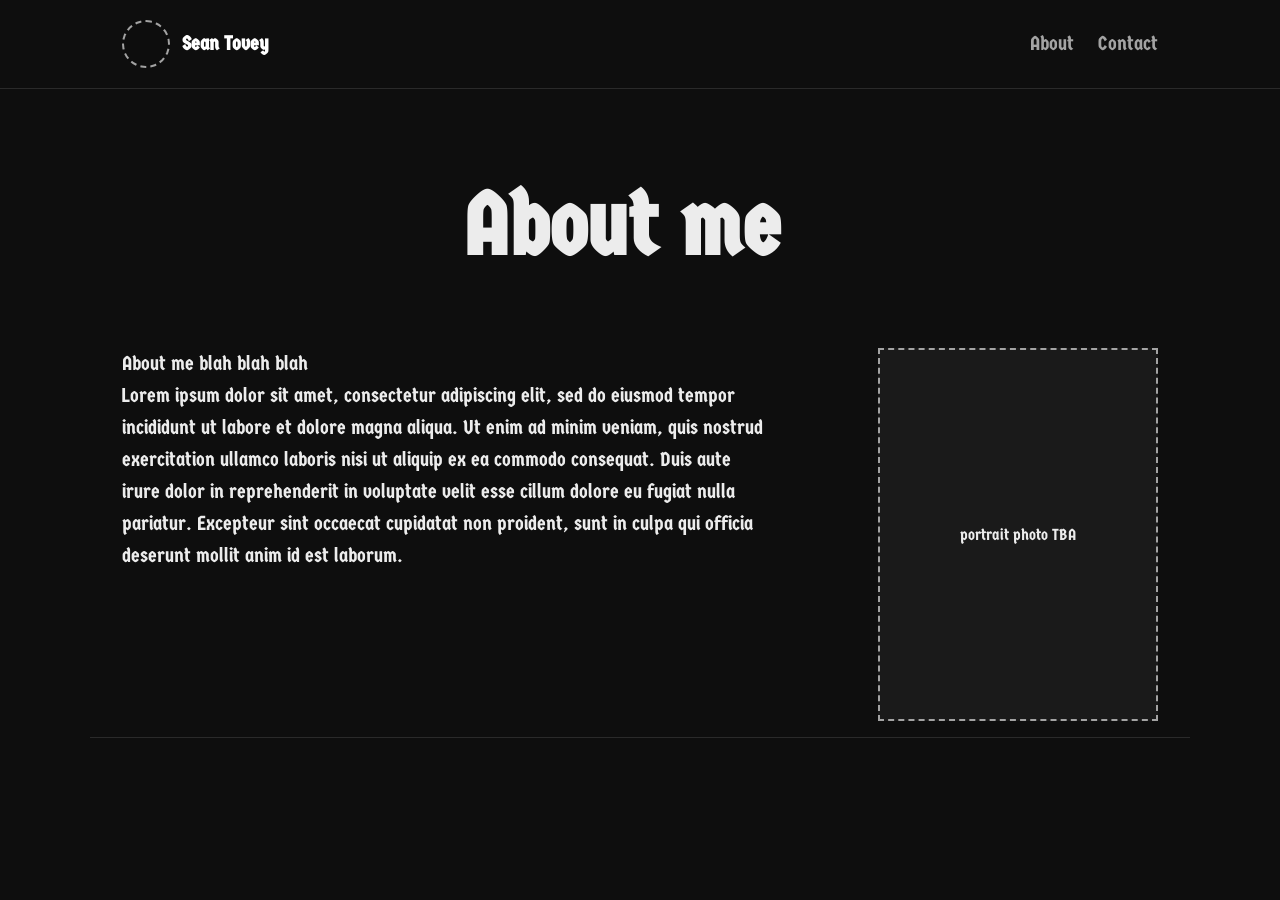
==== about.html @ 0053a7d6 "update the photos with alt text" ====
<!doctype html>
<html lang="en">

<head>
  <meta charset="utf-8">
  <meta name="viewport" content="width=device-width, initial-scale=1">
  <meta name="description" content="About Your Name">
  <link rel="stylesheet" href="styles.css">
  <title>About | Sean Tovey</title>
</head>

<body>

  <header>
    <nav aria-label="Primary navigation">
      <div class="header-brand">
        <div class="header-logo-slot" role="img" aria-label="Logo picture placeholder"></div>
        <a href="/PortfolioWebsite/">Sean Tovey</a>
      </div>
      <ul>
        <li><a href="about.html" aria-current="page">About</a></li>
        <li><a href="contact.html">Contact</a></li>
      </ul>
    </nav>
  </header>

  <main>
    <section aria-labelledby="about-title">
      <h1 id="about-title">About me</h1>
      <div class="about-layout">
        <div class="about-copy">
        <p id="About-Me">
            About me blah blah blah
            <br>Lorem ipsum dolor sit amet, consectetur adipiscing elit, sed do eiusmod tempor 
            incididunt ut labore et dolore magna aliqua. Ut enim ad minim veniam, quis nostrud exercitation 
            ullamco laboris nisi ut aliquip ex ea commodo consequat. Duis aute irure dolor in reprehenderit in 
            voluptate velit esse cillum dolore eu fugiat nulla pariatur. Excepteur sint occaecat cupidatat non proident, 
            sunt in culpa qui officia deserunt mollit anim id est laborum.
            </p>
        </div>
        <div class="portrait-placeholder" role="img" aria-label="portrait photo TBA">portrait photo TBA</div>
      </div>
    </section>
  </main>

  <footer>
    <!-- <p>&copy; 2026 Sean Tovey</p> -->
  </footer>

</body>
</html>
---- styles.css ----
@import url("https://fonts.googleapis.com/css2?family=Germania+One&display=swap");

:root {
  color-scheme: dark;
  --background: #0e0e0e;
  --surface: #111111;
  --text: #ececec;
  --muted-text: #a3a3a3;
  --accent: #ffffff;
  --border: #2a2a2a;
}

* {
  box-sizing: border-box;
}

html {
  scroll-behavior: smooth;
}

body {
  margin: 0;
  background: var(--background);
  color: var(--text);
  font-family: "Germania One", system-ui, sans-serif;
  line-height: 1.6;
}

#Project-Summary {
  font-size: 1.25rem;
}

#About-Me {
  font-size: 1.25rem;
}

a {
  color: var(--accent);
}

a:focus-visible {
  outline: 2px solid var(--accent);
  outline-offset: 4px;
}

header {
  position: sticky;
  top: 0;
  z-index: 10;
  border-bottom: 1px solid var(--border);
  background: var(--background);
}

.header-logo-slot {
  flex: 0 0 auto;
  width: 48px;
  height: 48px;
  border: 2px dashed var(--muted-text);
  background: rgb(14 14 14 / 75%);
  border-radius: 50%;
}

.header-brand {
  display: flex;
  align-items: center;
  gap: 0.75rem;
}

nav {
  display: flex;
  align-items: center;
  justify-content: space-between;
  gap: 2rem;
  max-width: 1100px;
  margin: 0 auto;
  padding: 1.25rem 2rem;
}

.header-brand > a {
  font-size: 1.25rem;
  font-weight: 700;
  text-decoration: none;
}

nav ul {
  display: flex;
  gap: 1.5rem;
  margin: 0;
  padding: 0;
  list-style: none;
}

nav li a {
  color: var(--muted-text);
  font-size: 1.25rem;
  text-decoration: none;
}

nav li a:hover,
nav li a:focus-visible {
  color: var(--text);
}

.banner-area {
  position: relative;
}

.website-banner {
  display: flex;
  justify-content: center;
  margin: 0;
  line-height: 0;
}

.website-banner > img {
  display: block;
  width: 100%;
  height: auto;
}

.hero-content {
  position: relative;
  display: flex;
  flex-direction: column;
  align-items: center;
  width: 100%;
  text-align: center;
}

.hero-content::before {
  position: absolute;
  inset: -5px 0;
  z-index: 0;
  background: radial-gradient(
    ellipse 100% 100% at center,
    rgb(14 14 14 / 72%) 0%,
    rgb(14 14 14 / 72%) 30%,
    rgb(14 14 14 / 0%) 85%
  );
  content: "";
  pointer-events: none;
}

main {
  max-width: 1100px;
  margin: 0 auto;
  padding: 0 2rem;
}

section {
  padding: 1rem 0;
}

h1,
h2,
h3 {
  line-height: 1.1;
}

h1 {
  max-width: 1000px;
  font-size: clamp(2.75rem, 8vw, 5.5rem);
  text-align: center;
}

h2 {
  font-size: 2rem;
}

p {
  max-width: 650px;
}

.portrait-placeholder {
  display: flex;
  align-items: center;
  justify-content: center;
  width: min(100%, 280px);
  aspect-ratio: 3 / 4;
  margin: 0 0 0 auto;
  border: 2px dashed var(--muted-text);
  background: #1a1a1a;
  text-align: center;
}

.about-layout {
  display: grid;
  grid-template-columns: minmax(0, 2fr) minmax(0, 1fr);
  align-items: start;
  gap: 4rem;
}

.about-copy p:first-child {
  margin-top: 0;
}

#hero-subtitle {
  max-width: 800px;
  margin: 0.35rem auto 0.75rem;
  text-align: center;
  font-size: 2rem;
}

#hero {
  position: absolute;
  right: 0;
  bottom: 0;
  left: 0;
  height: 33.333%;
  display: flex;
  flex-direction: column;
  align-items: center;
  justify-content: center;
  z-index: 2;
  padding: 0 1rem;
  color: var(--text);
  text-shadow: 0 2px 8px rgb(14 14 14 / 85%);
}

#hero h1,
#hero-subtitle {
  position: relative;
  z-index: 1;
}

#hero h1 {
  width: 100%;
  margin: 0 auto;
}

.project-grid {
  display: grid;
  grid-template-columns: repeat(3, minmax(0, 1fr));
  gap: 1.5rem;
}

.project-card {
  position: relative;
  display: block;
  overflow: hidden;
  border: 1px solid #0e0e0e;
  background: var(--surface);
  color: var(--text);
  text-decoration: none;
}

.project-card:hover,
.project-card:focus-visible {
  border-color: var(--text);
}

.project-card img {
  display: block;
  width: 100%;
  aspect-ratio: 1;
  object-fit: cover;
}

.project-card h3 {
  position: absolute;
  inset: 0;
  display: flex;
  align-items: center;
  justify-content: center;
  margin: 0;
  padding: 1rem;
  background: rgb(14 14 14 / 70%);
  color: var(--text);
  text-align: center;
  opacity: 0;
  transition: opacity 180ms ease;
}

.project-card:hover h3,
.project-card:focus-visible h3 {
  opacity: 1;
}

.project-layout {
  display: grid;
  grid-template-columns: minmax(0, 2fr) minmax(0, 1fr);
  align-items: start;
  gap: 4rem;
}

.project-page-title {
  grid-column: 1 / -1;
  margin-bottom: 0;
  text-align: center;
}

.project-copy {
  padding: 0 1.5rem 1.5rem;
  background: #0e0e0e;
}

.project-copy p:first-child {
  margin-top: 0;
}

.project-gallery {
  display: grid;
  gap: 1rem;
}

.project-image-placeholder {
  display: flex;
  align-items: center;
  justify-content: center;
  width: 100%;
  aspect-ratio: 1;
  border: 1px solid #0e0e0e;
  background: #1a1a1a;
  color: var(--muted-text);
  text-align: center;
}

footer {
  max-width: 1100px;
  margin: 0 auto;
  padding: 2rem;
  border-top: 1px solid var(--border);
  color: var(--muted-text);
}

@media (max-width: 600px) {
  nav {
    align-items: center;
    flex-direction: row;
    gap: 1rem;
    padding: 1rem;
  }

  nav ul {
    gap: 0.75rem 1rem;
    justify-content: flex-end;
  }

  .website-banner > img {
    width: min(100%, 420px);
  }

  .header-logo-slot {
    width: 40px;
    height: 40px;
  }

  main {
    padding: 1rem;
  }

  section {
    padding: 1.5rem 0;
  }

  .project-grid {
    grid-template-columns: repeat(2, minmax(0, 1fr));
    gap: 0.75rem;
  }

  .project-card h3 {
    inset: auto 0.5rem 0.5rem;
    padding: 0.35rem;
    opacity: 1;
  }

  .project-layout {
    grid-template-columns: 1fr;
    gap: 2rem;
  }

  .about-layout {
    grid-template-columns: 1fr;
    gap: 2rem;
  }

  .portrait-placeholder {
    margin: 0 auto;
  }

  #hero h1 {
    font-size: 2rem;
  }

  #hero-subtitle {
    font-size: 1rem;
  }

  .hero-content::before {
    inset: -5px -1rem;
  }
}
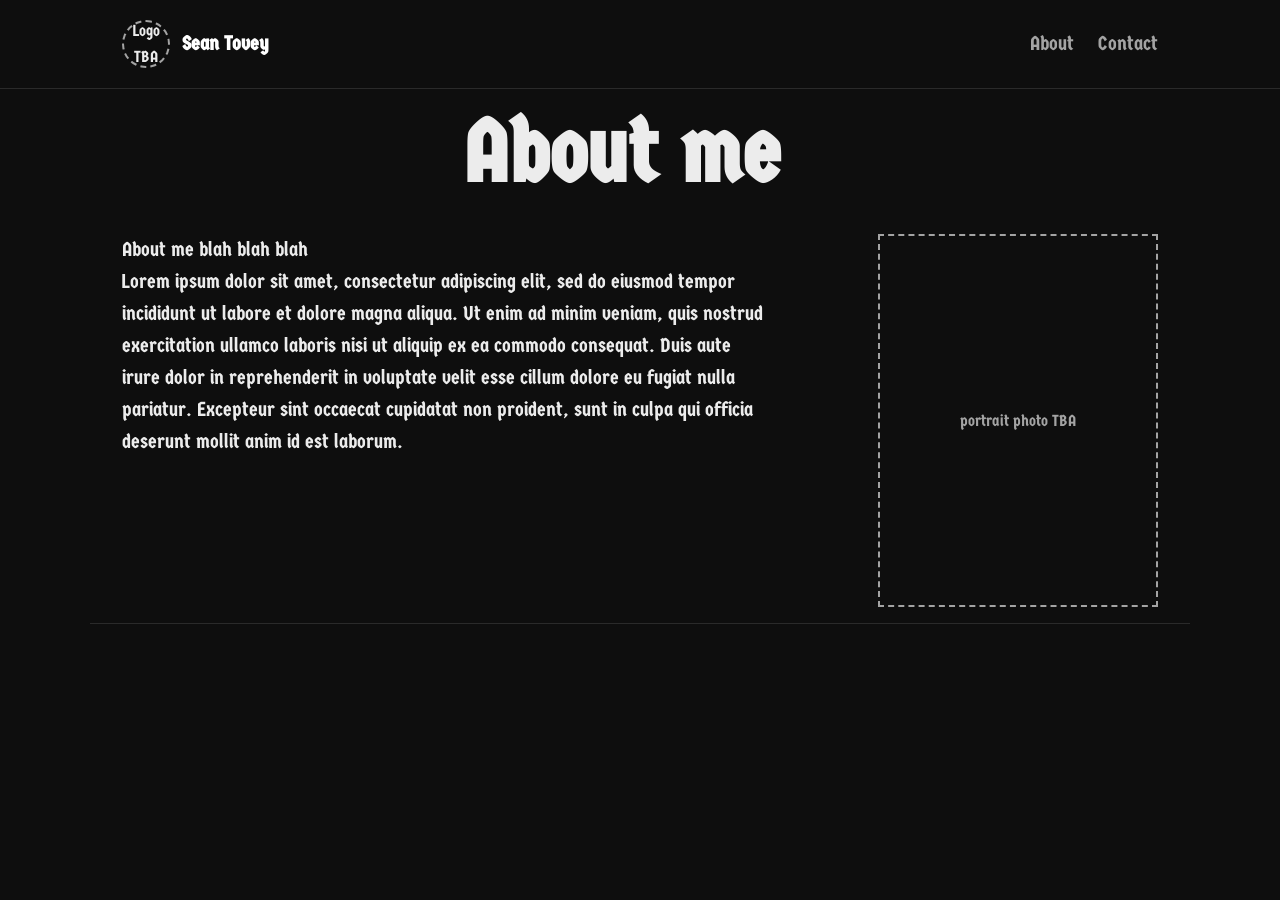
==== commit fb5e0d0e: "updated social media links" ====
--- a/about.html
+++ b/about.html
@@ -14,7 +14,7 @@
   <header>
     <nav aria-label="Primary navigation">
       <div class="header-brand">
-        <div class="header-logo-slot" role="img" aria-label="Logo picture placeholder"></div>
+        <div class="header-logo-slot" role="img" aria-label="Logo">Logo TBA</div>
         <a href="/PortfolioWebsite/">Sean Tovey</a>
       </div>
       <ul>
--- a/styles.css
+++ b/styles.css
@@ -26,10 +26,7 @@
   line-height: 1.6;
 }
 
-#Project-Summary {
-  font-size: 1.25rem;
-}
-
+#Project-Summary,
 #About-Me {
   font-size: 1.25rem;
 }
@@ -52,12 +49,16 @@
 }
 
 .header-logo-slot {
+  display: flex;
+  align-items: center;
+  justify-content: center;
   flex: 0 0 auto;
   width: 48px;
   height: 48px;
   border: 2px dashed var(--muted-text);
   background: rgb(14 14 14 / 75%);
   border-radius: 50%;
+  text-align: center;
 }
 
 .header-brand {
@@ -138,6 +139,20 @@
     rgb(14 14 14 / 0%) 85%
   );
   content: "";
+  -webkit-mask-image: linear-gradient(
+    to bottom,
+    transparent 0%,
+    #ffffff 25%,
+    #ffffff 75%,
+    transparent 100%
+  );
+  mask-image: linear-gradient(
+    to bottom,
+    transparent 0%,
+    #ffffff 25%,
+    #ffffff 75%,
+    transparent 100%
+  );
   pointer-events: none;
 }
 
@@ -154,6 +169,7 @@
 h1,
 h2,
 h3 {
+  margin: 0 0 2rem;
   line-height: 1.1;
 }
 
@@ -172,15 +188,10 @@
 }
 
 .portrait-placeholder {
-  display: flex;
-  align-items: center;
-  justify-content: center;
   width: min(100%, 280px);
   aspect-ratio: 3 / 4;
   margin: 0 0 0 auto;
   border: 2px dashed var(--muted-text);
-  background: #1a1a1a;
-  text-align: center;
 }
 
 .about-layout {
@@ -280,22 +291,54 @@
   display: grid;
   grid-template-columns: minmax(0, 2fr) minmax(0, 1fr);
   align-items: start;
-  gap: 4rem;
+  column-gap: 4rem;
+  row-gap: 1rem;
 }
 
 .project-page-title {
+  margin: 0;
+  text-align: center;
+}
+
+.project-heading {
+  position: relative;
   grid-column: 1 / -1;
-  margin-bottom: 0;
-  text-align: center;
+  display: flex;
+  align-items: center;
+  justify-content: center;
+  gap: 1rem;
+  margin-bottom: 1rem;
 }
 
 .project-copy {
+  grid-column: 1;
+  grid-row: 2;
   padding: 0 1.5rem 1.5rem;
   background: #0e0e0e;
 }
 
 .project-copy p:first-child {
   margin-top: 0;
+}
+
+.project-media {
+  display: grid;
+  grid-column: 2;
+  grid-row: 2 / span 2;
+  align-content: start;
+  gap: 1rem;
+}
+
+.project-video-placeholder {
+  aspect-ratio: 16 / 9;
+  overflow: hidden;
+}
+
+.project-video-embed {
+  display: block;
+  width: 100%;
+  height: 100%;
+  border: 0;
 }
 
 .project-gallery {
@@ -303,14 +346,51 @@
   gap: 1rem;
 }
 
+.project-back-link {
+  position: absolute;
+  left: 1.5rem;
+  top: 50%;
+  transform: translateY(-50%);
+}
+
 .project-image-placeholder {
-  display: flex;
-  align-items: center;
-  justify-content: center;
   width: 100%;
   aspect-ratio: 1;
   border: 1px solid #0e0e0e;
+}
+
+.contact-image-grid {
+  display: grid;
+  grid-template-columns: repeat(4, minmax(0, 1fr));
+  max-width: 600px;
+  gap: 0.75rem;
+  margin: 0 auto;
+}
+
+.contact-image-grid > a {
+  display: flex;
+  align-items: center;
+  justify-content: center;
+  aspect-ratio: 1;
+  border: 1px solid #0e0e0e;
   background: #1a1a1a;
+}
+
+.contact-image-grid img {
+  display: block;
+  width: 70%;
+  height: 70%;
+  object-fit: contain;
+}
+
+.portrait-placeholder,
+.project-video-placeholder,
+.project-image-placeholder,
+.contact-image-grid > a {
+  display: flex;
+  align-items: center;
+  justify-content: center;
+  background: var(--background);
   color: var(--muted-text);
   text-align: center;
 }
@@ -365,8 +445,53 @@
   }
 
   .project-layout {
-    grid-template-columns: 1fr;
-    gap: 2rem;
+    grid-template-columns: minmax(0, 2fr) minmax(0, 1fr);
+    column-gap: 1rem;
+    row-gap: 0.5rem;
+  }
+
+  .project-page-title {
+    margin-bottom: 0;
+  }
+
+  .project-heading {
+    display: contents;
+    margin-bottom: 0;
+  }
+
+  .project-page-title {
+    grid-column: 1 / -1;
+    grid-row: 1;
+  }
+
+  .project-video-placeholder {
+    grid-column: 1 / -1;
+    grid-row: 2;
+    width: min(100%, 560px);
+    margin: 0 auto 1rem;
+  }
+
+  .project-media {
+    display: contents;
+  }
+
+  .project-copy {
+    grid-column: 1;
+    grid-row: 3;
+    padding: 0;
+  }
+
+  .project-gallery {
+    grid-column: 2;
+    grid-row: 3;
+    gap: 0.5rem;
+  }
+
+  .project-back-link {
+    position: static;
+    transform: none;
+    grid-column: 1 / -1;
+    grid-row: 4;
   }
 
   .about-layout {
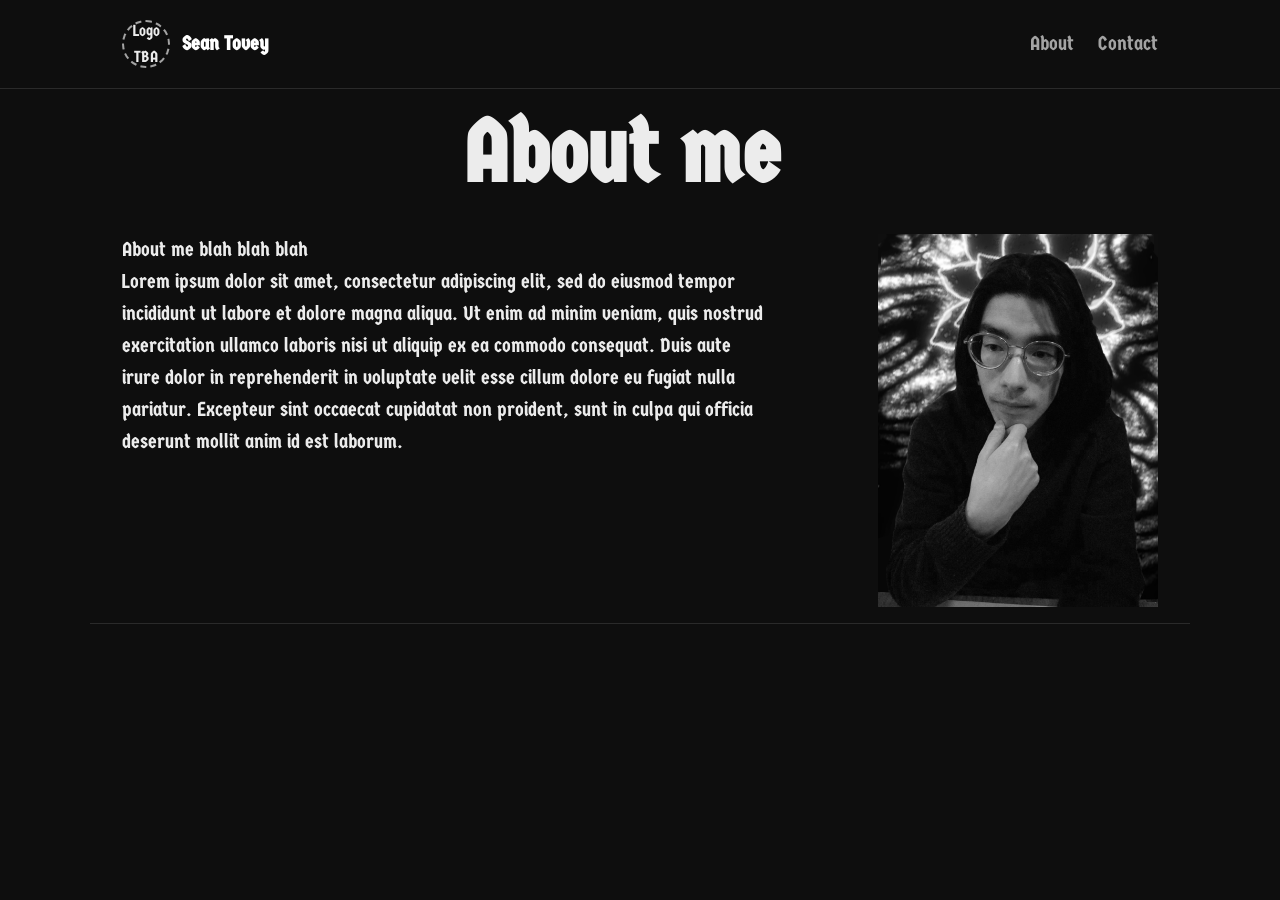
==== commit f26ba7db: "Add Portrait" ====
--- a/about.html
+++ b/about.html
@@ -15,7 +15,7 @@
     <nav aria-label="Primary navigation">
       <div class="header-brand">
         <div class="header-logo-slot" role="img" aria-label="Logo">Logo TBA</div>
-        <a href="/PortfolioWebsite/">Sean Tovey</a>
+        <a href="index.html">Sean Tovey</a>
       </div>
       <ul>
         <li><a href="about.html" aria-current="page">About</a></li>
@@ -38,7 +38,7 @@
             sunt in culpa qui officia deserunt mollit anim id est laborum.
             </p>
         </div>
-        <div class="portrait-placeholder" role="img" aria-label="portrait photo TBA">portrait photo TBA</div>
+        <img class="portrait-image" src="Images/Portrait.png" alt="Portrait of Sean Tovey">
       </div>
     </section>
   </main>
--- a/styles.css
+++ b/styles.css
@@ -113,7 +113,8 @@
   line-height: 0;
 }
 
-.website-banner > img {
+.website-banner > img,
+.website-banner > video {
   display: block;
   width: 100%;
   height: auto;
@@ -123,14 +124,17 @@
   position: relative;
   display: flex;
   flex-direction: column;
-  align-items: center;
+  align-items: flex-end;
   width: 100%;
-  text-align: center;
+  max-width: 1100px;
+  margin: 0 auto;
+  padding: 0 2rem;
+  text-align: right;
 }
 
 .hero-content::before {
   position: absolute;
-  inset: -5px 0;
+  inset: -5px min(0px, calc((1100px - 100vw) / 2));
   z-index: 0;
   background: radial-gradient(
     ellipse 100% 100% at center,
@@ -187,11 +191,12 @@
   max-width: 650px;
 }
 
-.portrait-placeholder {
+.portrait-image {
+  display: block;
   width: min(100%, 280px);
   aspect-ratio: 3 / 4;
   margin: 0 0 0 auto;
-  border: 2px dashed var(--muted-text);
+  object-fit: cover;
 }
 
 .about-layout {
@@ -207,23 +212,24 @@
 
 #hero-subtitle {
   max-width: 800px;
-  margin: 0.35rem auto 0.75rem;
-  text-align: center;
+  margin: 0.35rem 0 0.75rem auto;
+  text-align: right;
   font-size: 2rem;
 }
 
 #hero {
   position: absolute;
+  top: 0;
   right: 0;
   bottom: 0;
   left: 0;
-  height: 33.333%;
+  height: 100%;
   display: flex;
   flex-direction: column;
   align-items: center;
-  justify-content: center;
+  justify-content: flex-end;
   z-index: 2;
-  padding: 0 1rem;
+  padding: 0 0 5px;
   color: var(--text);
   text-shadow: 0 2px 8px rgb(14 14 14 / 85%);
 }
@@ -236,7 +242,8 @@
 
 #hero h1 {
   width: 100%;
-  margin: 0 auto;
+  margin: 0;
+  text-align: right;
 }
 
 .project-grid {
@@ -313,7 +320,7 @@
 .project-copy {
   grid-column: 1;
   grid-row: 2;
-  padding: 0 1.5rem 1.5rem;
+  padding: 0 0 1.5rem;
   background: #0e0e0e;
 }
 
@@ -347,10 +354,9 @@
 }
 
 .project-back-link {
-  position: absolute;
-  left: 1.5rem;
-  top: 50%;
-  transform: translateY(-50%);
+  display: block;
+  width: fit-content;
+  margin: 0;
 }
 
 .project-image-placeholder {
@@ -403,6 +409,17 @@
   color: var(--muted-text);
 }
 
+.project-footer {
+  position: sticky;
+  bottom: 0;
+  z-index: 10;
+  background: var(--background);
+}
+
+.project-footer .project-back-link {
+  margin-left: 0;
+}
+
 @media (max-width: 600px) {
   nav {
     align-items: center;
@@ -416,7 +433,8 @@
     justify-content: flex-end;
   }
 
-  .website-banner > img {
+  .website-banner > img,
+  .website-banner > video {
     width: min(100%, 420px);
   }
 
@@ -487,11 +505,8 @@
     gap: 0.5rem;
   }
 
-  .project-back-link {
-    position: static;
-    transform: none;
-    grid-column: 1 / -1;
-    grid-row: 4;
+  .project-footer .project-back-link {
+    margin-left: -1rem;
   }
 
   .about-layout {
@@ -499,19 +514,20 @@
     gap: 2rem;
   }
 
-  .portrait-placeholder {
+  .portrait-image {
     margin: 0 auto;
   }
 
   #hero h1 {
-    font-size: 2rem;
+    font-size: clamp(1.25rem, 8vw, 2rem);
   }
 
   #hero-subtitle {
-    font-size: 1rem;
-  }
-
-  .hero-content::before {
-    inset: -5px -1rem;
-  }
-}
+    font-size: clamp(0.75rem, 4vw, 1rem);
+  }
+
+  .hero-content {
+    padding: 0 1rem;
+  }
+
+}
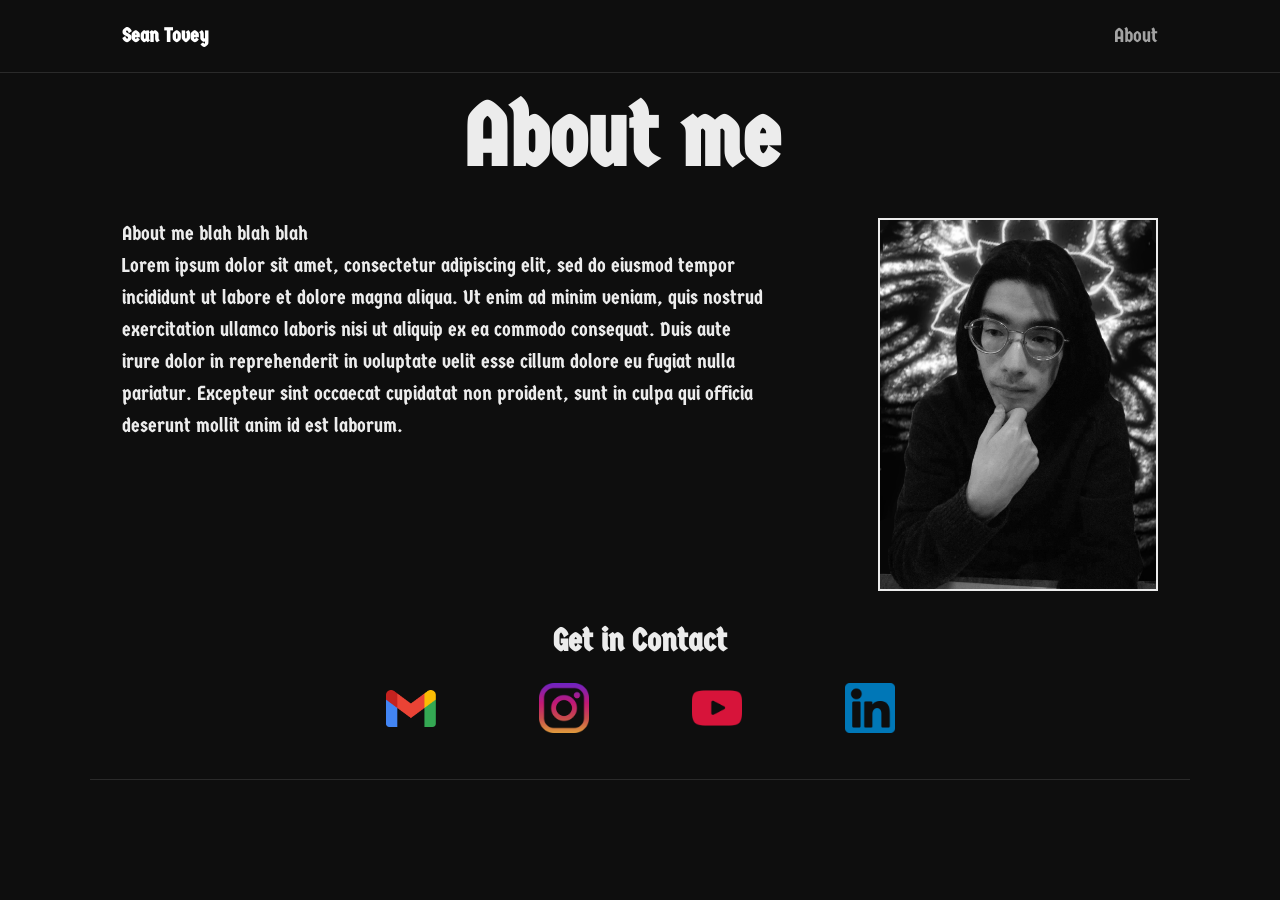
==== commit 1d505c29: "Merge About and contact page" ====
--- a/about.html
+++ b/about.html
@@ -14,12 +14,10 @@
   <header>
     <nav aria-label="Primary navigation">
       <div class="header-brand">
-        <div class="header-logo-slot" role="img" aria-label="Logo">Logo TBA</div>
         <a href="index.html">Sean Tovey</a>
       </div>
       <ul>
         <li><a href="about.html" aria-current="page">About</a></li>
-        <li><a href="contact.html">Contact</a></li>
       </ul>
     </nav>
   </header>
@@ -41,6 +39,24 @@
         <img class="portrait-image" src="Images/Portrait.png" alt="Portrait of Sean Tovey">
       </div>
     </section>
+
+    <section class="contact-content" aria-labelledby="contact-title">
+      <h2 id="contact-title">Get in Contact</h2>
+      <div class="contact-image-grid" aria-label="Social media links">
+        <a href="mailto:seantoveydesign@gmail.com" aria-label="Email">
+          <img src="Images/Icons/Gmail_Logo.png" alt="Email">
+        </a>
+        <a href="https://www.instagram.com/seantoveydesign/" target="_blank" rel="noopener noreferrer" aria-label="Instagram">
+          <img src="Images/Icons/instagram.png" alt="Instagram">
+        </a>
+        <a href="https://www.youtube.com/@SeanToveyDesign" target="_blank" rel="noopener noreferrer" aria-label="YouTube">
+          <img src="Images/Icons/youtube.png" alt="YouTube">
+        </a>
+        <a href="https://www.linkedin.com/in/sean-tovey-96837a2a4/" target="_blank" rel="noopener noreferrer" aria-label="LinkedIn">
+          <img src="Images/Icons/linkedin.png" alt="LinkedIn">
+        </a>
+      </div>
+    </section>
   </main>
 
   <footer>
--- a/styles.css
+++ b/styles.css
@@ -46,19 +46,6 @@
   z-index: 10;
   border-bottom: 1px solid var(--border);
   background: var(--background);
-}
-
-.header-logo-slot {
-  display: flex;
-  align-items: center;
-  justify-content: center;
-  flex: 0 0 auto;
-  width: 48px;
-  height: 48px;
-  border: 2px dashed var(--muted-text);
-  background: rgb(14 14 14 / 75%);
-  border-radius: 50%;
-  text-align: center;
 }
 
 .header-brand {
@@ -196,6 +183,7 @@
   width: min(100%, 280px);
   aspect-ratio: 3 / 4;
   margin: 0 0 0 auto;
+  border: 2px solid var(--text);
   object-fit: cover;
 }
 
@@ -371,21 +359,29 @@
   max-width: 600px;
   gap: 0.75rem;
   margin: 0 auto;
+  padding-bottom: 30px;
+}
+
+.contact-content > h2 {
+  margin-bottom: 25px;
+  text-align: center;
 }
 
 .contact-image-grid > a {
   display: flex;
   align-items: center;
   justify-content: center;
-  aspect-ratio: 1;
-  border: 1px solid #0e0e0e;
-  background: #1a1a1a;
+  width: 50px;
+  height: 50px;
+  justify-self: center;
+  border: 0;
+  background: transparent;
 }
 
 .contact-image-grid img {
   display: block;
-  width: 70%;
-  height: 70%;
+  width: 50px;
+  height: 50px;
   object-fit: contain;
 }
 
@@ -438,11 +434,6 @@
     width: min(100%, 420px);
   }
 
-  .header-logo-slot {
-    width: 40px;
-    height: 40px;
-  }
-
   main {
     padding: 1rem;
   }
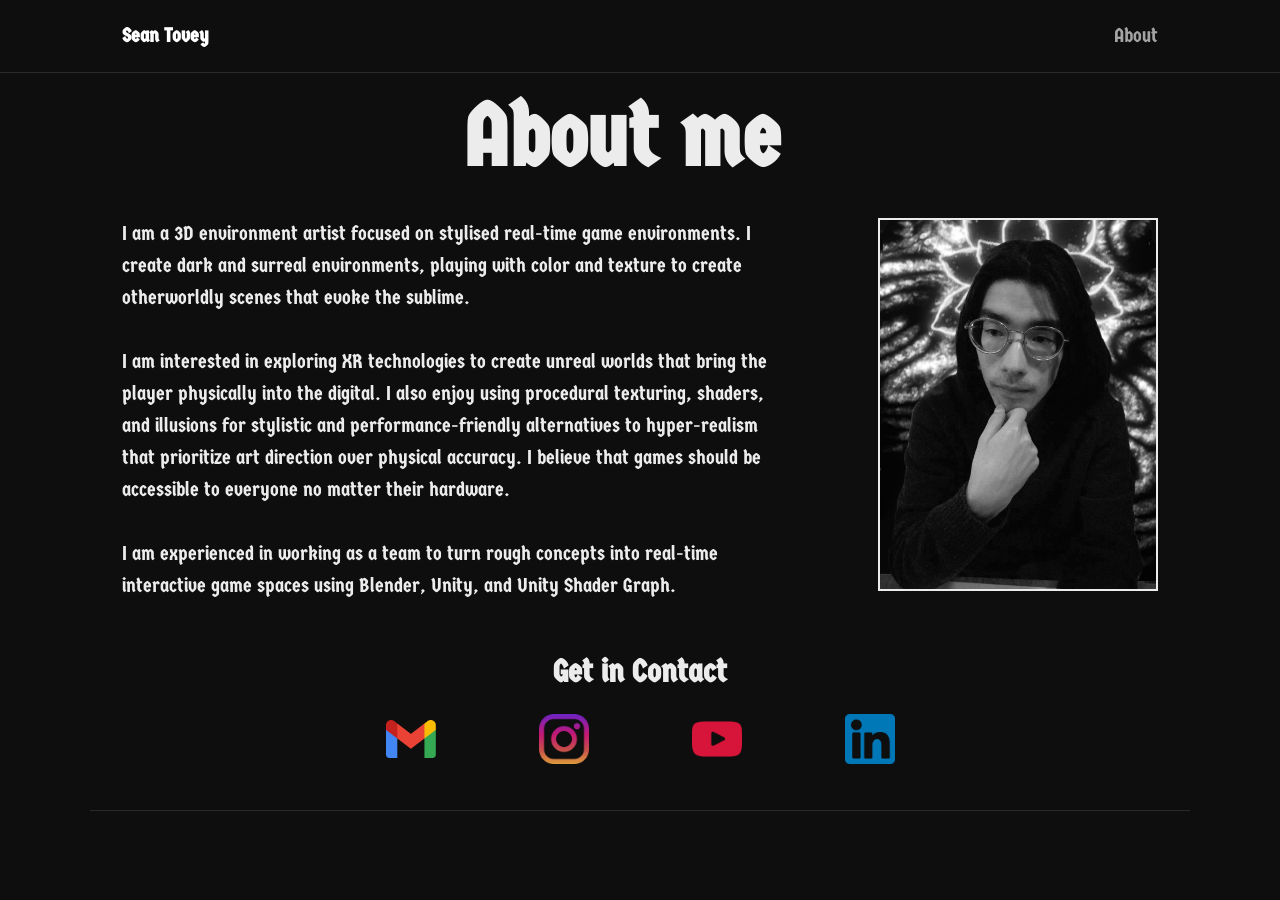
==== commit 1aeb5ce0: "Added About me" ====
--- a/about.html
+++ b/about.html
@@ -28,13 +28,21 @@
       <div class="about-layout">
         <div class="about-copy">
         <p id="About-Me">
-            About me blah blah blah
-            <br>Lorem ipsum dolor sit amet, consectetur adipiscing elit, sed do eiusmod tempor 
-            incididunt ut labore et dolore magna aliqua. Ut enim ad minim veniam, quis nostrud exercitation 
-            ullamco laboris nisi ut aliquip ex ea commodo consequat. Duis aute irure dolor in reprehenderit in 
-            voluptate velit esse cillum dolore eu fugiat nulla pariatur. Excepteur sint occaecat cupidatat non proident, 
-            sunt in culpa qui officia deserunt mollit anim id est laborum.
-            </p>
+            I am a 3D environment artist focused on stylised real-time game environments. 
+            I create dark and surreal environments, playing with color and texture to create otherworldly scenes 
+            that evoke the sublime.
+            <br>
+            <br>
+            I am interested in exploring XR technologies to create unreal worlds that bring the player physically into the digital. 
+            I also enjoy using procedural texturing, shaders, and illusions for stylistic and performance-friendly alternatives to hyper-realism that prioritize art direction over physical accuracy. 
+            I believe that games should be accessible to everyone no matter their hardware.
+            <br>
+            <br>
+            I am experienced in working as a team to turn rough concepts into real-time interactive game spaces using Blender, Unity, and Unity Shader Graph. 
+
+
+
+          </p>
         </div>
         <img class="portrait-image" src="Images/Portrait.png" alt="Portrait of Sean Tovey">
       </div>
--- a/styles.css
+++ b/styles.css
@@ -105,6 +105,10 @@
   display: block;
   width: 100%;
   height: auto;
+}
+
+.website-banner > video {
+  cursor: pointer;
 }
 
 .hero-content {
@@ -220,6 +224,7 @@
   padding: 0 0 5px;
   color: var(--text);
   text-shadow: 0 2px 8px rgb(14 14 14 / 85%);
+  pointer-events: none;
 }
 
 #hero h1,
@@ -284,10 +289,42 @@
 
 .project-layout {
   display: grid;
-  grid-template-columns: minmax(0, 2fr) minmax(0, 1fr);
+  grid-template-columns: minmax(0, 1.25fr) minmax(0, 1fr);
   align-items: start;
   column-gap: 4rem;
   row-gap: 1rem;
+}
+
+.small-projects-list {
+  grid-column: 1 / -1;
+  display: grid;
+  gap: 1rem;
+}
+
+.small-project-entry {
+  display: grid;
+  grid-template-columns: minmax(0, 1.25fr) minmax(0, 1fr);
+  align-items: stretch;
+  column-gap: 4rem;
+}
+
+.small-project-entry-copy {
+  padding: 1rem;
+  background: var(--background);
+}
+
+.small-project-entry-copy h2 {
+  margin: 0 0 0.5rem;
+  font-size: 1.5rem;
+}
+
+.small-project-entry-copy p {
+  margin: 0;
+  font-size: 1.25rem;
+}
+
+.small-project-entry .project-gallery-item {
+  align-self: start;
 }
 
 .project-page-title {
@@ -303,6 +340,28 @@
   justify-content: center;
   gap: 1rem;
   margin-bottom: 1rem;
+}
+
+.project-overview {
+  grid-column: 1 / -1;
+  display: flex;
+  flex-wrap: wrap;
+  gap: 0.5rem 2rem;
+  padding: 0.75rem 1rem;
+  border: 1px solid var(--border);
+  background: var(--surface);
+}
+
+.project-overview p {
+  margin: 0;
+}
+
+.project-layout-with-overview .project-copy {
+  grid-row: 3;
+}
+
+.project-layout-with-overview .project-media {
+  grid-row: 3 / span 2;
 }
 
 .project-copy {
@@ -339,6 +398,54 @@
 .project-gallery {
   display: grid;
   gap: 1rem;
+}
+
+.project-gallery .project-image-placeholder {
+  aspect-ratio: 808 / 632;
+}
+
+.project-gallery-item {
+  min-width: 0;
+  margin: 0;
+}
+
+.project-gallery-item > img {
+  display: block;
+  width: 100%;
+  aspect-ratio: 808 / 632;
+  object-fit: cover;
+  cursor: zoom-in;
+}
+
+.project-gallery-item > figcaption {
+  padding-top: 0.25rem;
+  color: var(--muted-text);
+  font-size: 0.875rem;
+  line-height: 1.3;
+  text-align: center;
+}
+
+.image-lightbox {
+  position: fixed;
+  width: min(95vw, 1200px);
+  max-width: none;
+  max-height: 95vh;
+  padding: 2.5rem 1rem 1rem;
+  overflow: visible;
+  border: 0;
+  background: transparent;
+}
+
+.image-lightbox::backdrop {
+  background: rgb(0 0 0 / 70%);
+}
+
+.image-lightbox > img {
+  display: block;
+  max-width: 100%;
+  max-height: calc(95vh - 3.5rem);
+  margin: 0 auto;
+  object-fit: contain;
 }
 
 .project-back-link {
@@ -454,9 +561,18 @@
   }
 
   .project-layout {
-    grid-template-columns: minmax(0, 2fr) minmax(0, 1fr);
+    grid-template-columns: minmax(0, 1.25fr) minmax(0, 1fr);
     column-gap: 1rem;
     row-gap: 0.5rem;
+  }
+
+  .small-project-entry {
+    grid-template-columns: 1fr;
+    gap: 0.5rem;
+  }
+
+  .small-project-entry-copy {
+    padding: 0.75rem;
   }
 
   .project-page-title {
@@ -466,6 +582,10 @@
   .project-heading {
     display: contents;
     margin-bottom: 0;
+  }
+
+  .project-overview {
+    grid-row: 2;
   }
 
   .project-page-title {
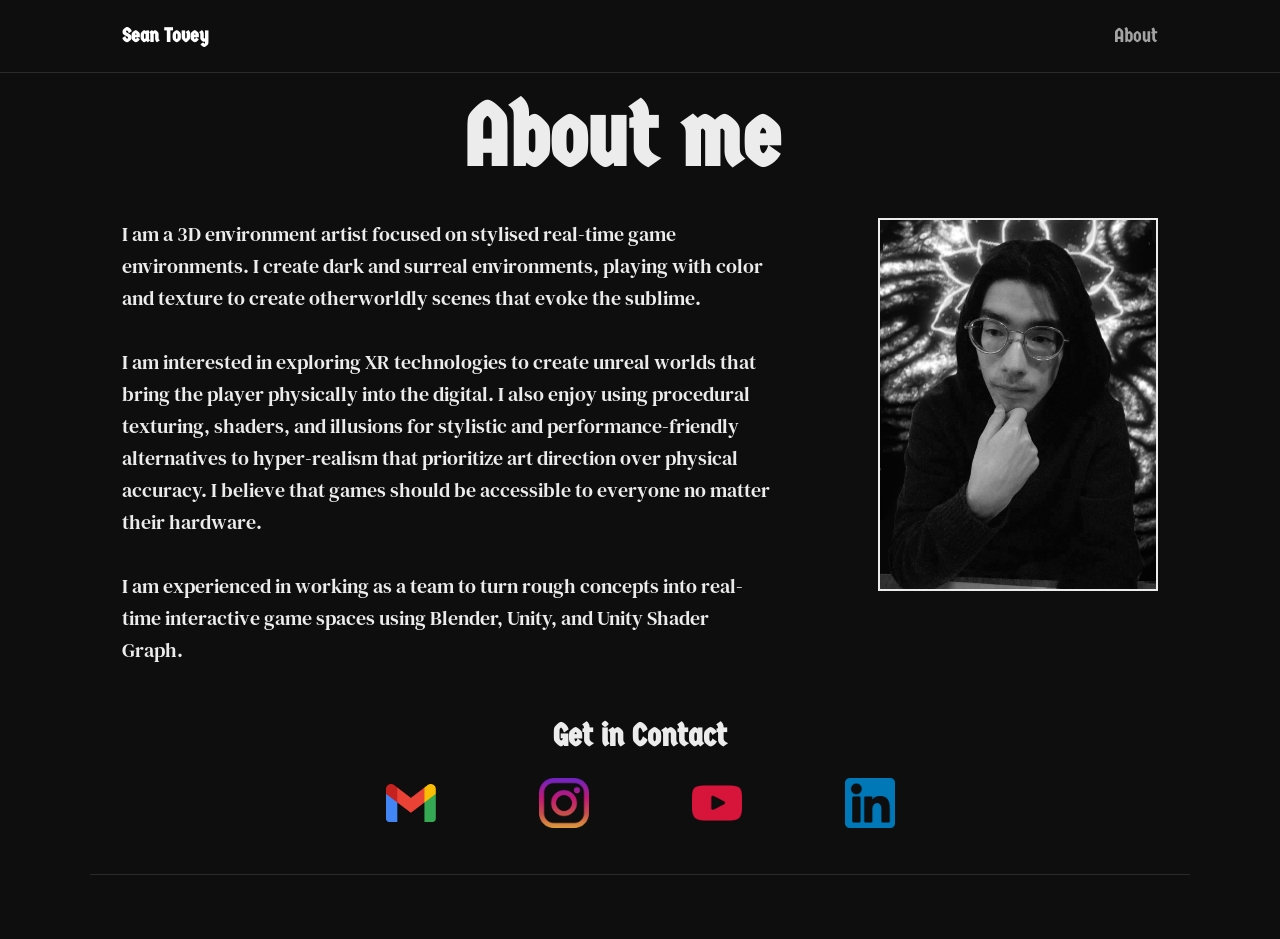
==== commit 1365814a: "Critical background loadin" ====
--- a/about.html
+++ b/about.html
@@ -4,6 +4,7 @@
 <head>
   <meta charset="utf-8">
   <meta name="viewport" content="width=device-width, initial-scale=1">
+  <style>html, body { background: #0e0e0e; color: #ececec; } html { color-scheme: dark; }</style>
   <meta name="description" content="About Your Name">
   <link rel="stylesheet" href="styles.css">
   <title>About | Sean Tovey</title>
--- a/styles.css
+++ b/styles.css
@@ -1,4 +1,5 @@
 @import url("https://fonts.googleapis.com/css2?family=Germania+One&display=swap");
+@import url("https://fonts.googleapis.com/css2?family=DM+Serif+Text&display=swap");
 
 :root {
   color-scheme: dark;
@@ -24,6 +25,10 @@
   color: var(--text);
   font-family: "Germania One", system-ui, sans-serif;
   line-height: 1.6;
+}
+
+p {
+  font-family: "DM Serif Text", Georgia, serif;
 }
 
 #Project-Summary,
